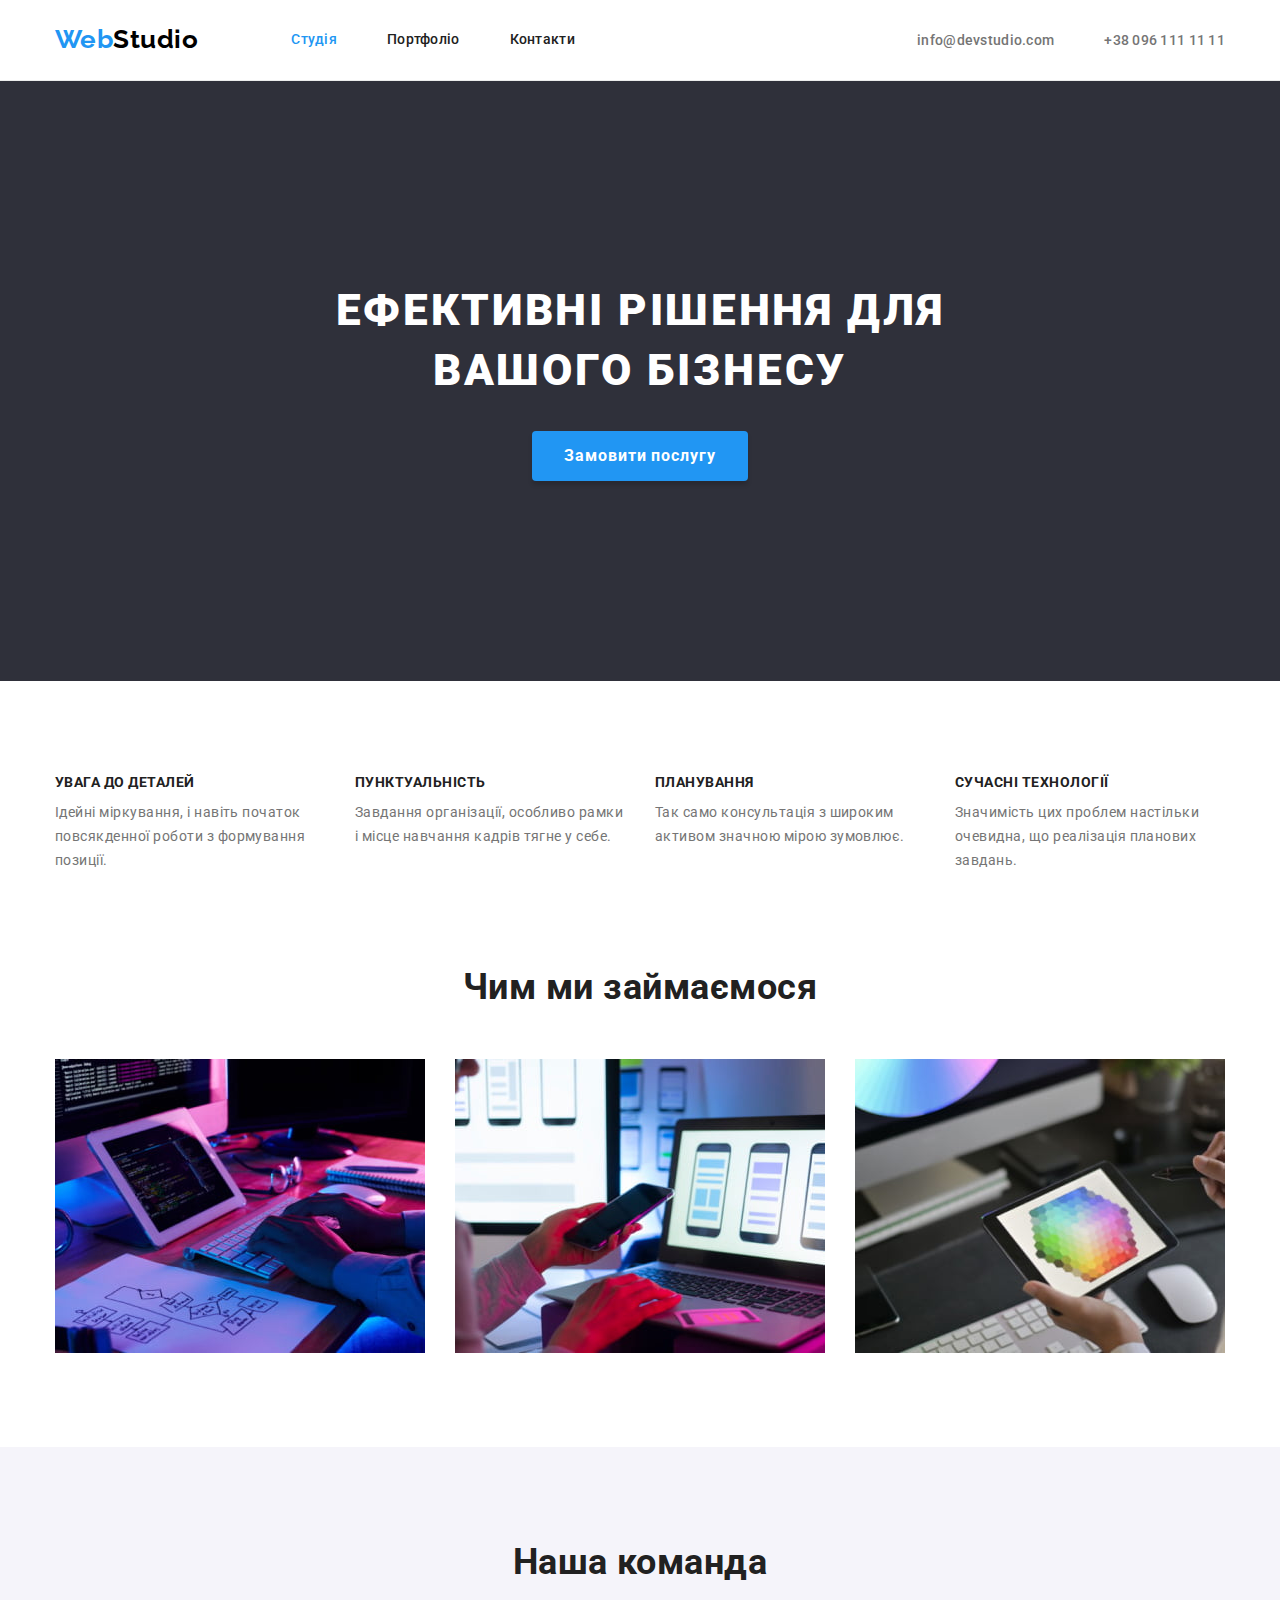
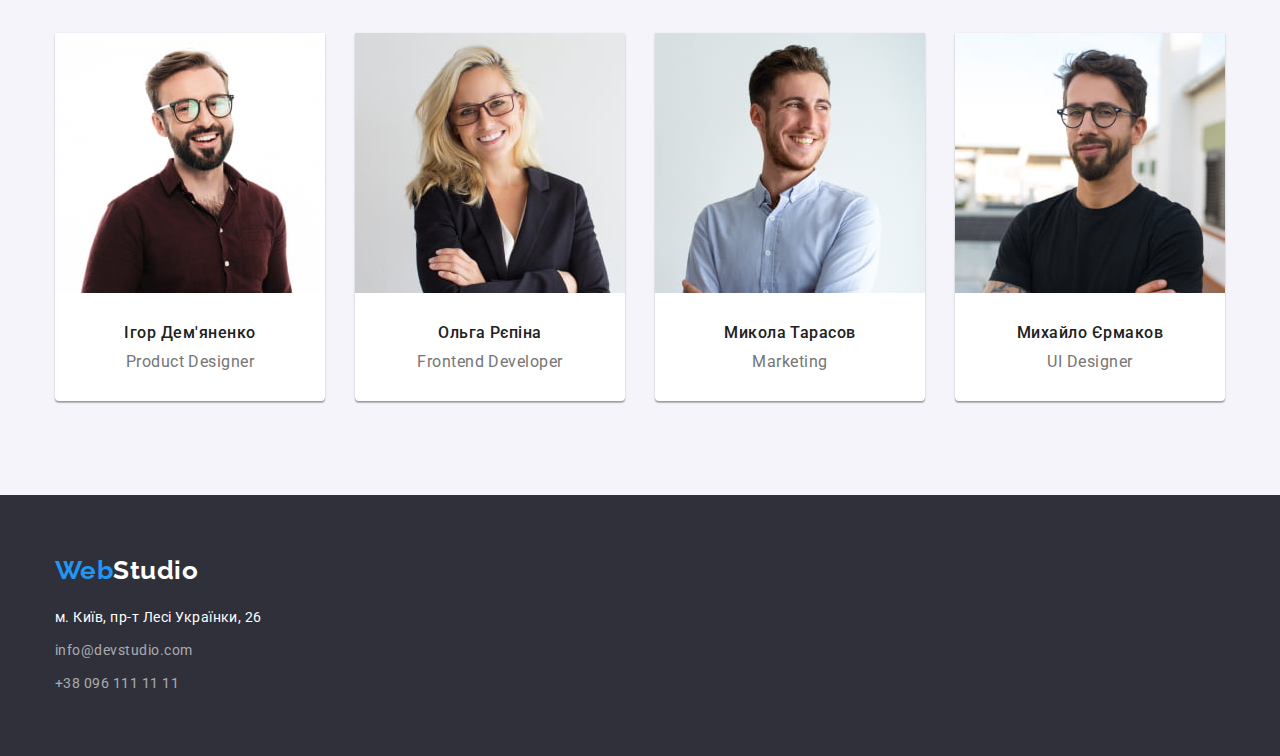
==== index.html @ aef61db9 "Initial commit" ====
<!DOCTYPE html>
<html lang="uk">
<head>
    <meta charset="UTF-8">
    <meta http-equiv="X-UA-Compatible" content="IE=edge">
    <meta name="viewport" content="width=device-width, initial-scale=1.0">
    <title>Студія</title>
    <link href="https://fonts.googleapis.com/css2?family=Raleway:wght@700&family=Roboto:wght@400;500;700;900&display=swap"
        rel="stylesheet">
    <link rel="stylesheet" href="https://cdnjs.cloudflare.com/ajax/libs/modern-normalize/1.1.0/modern-normalize.min.css" />
    <link rel="stylesheet" href="./css/styles.css">
</head>

<body>

    <!-- Шапка -->

    <header>
        <div class="container header-container">
            <nav class="site-nav">
                <a class="logo" href="./index.html" > <span class="logo-part">Web</span>Studio</a>

                <ul class="site-nav-list">
                    <li class="item">
                        <a class="link current" href="./index.html">Студія</a>
                    </li>

                    <li class="item">
                        <a class="link" href="./portfolio.html">Портфоліо</a>
                    </li>

                    <li class="item">
                        <a class="link" href="#">Контакти</a>
                    </li>
                </ul>
            </nav>

            <ul class="contact-list">
                <li class="item">
                    <a class="link" href="mailto:info@devstudio.com">info@devstudio.com</a>
                </li>

                <li class="item">
                    <a class="link" href="tel:+380961111111">+38 096 111 11 11</a>
                </li>
            </ul>
        </div>
    </header>

<main>
    <!-- Герой -->
    <section class="hero-section section">
        <div class="container">
            <div class="hero-container">
                <h1 class="hero-title">Ефективні рішення для вашого бізнесу</h1>
                <button class="hero-button" type="button">Замовити послугу</button>
            </div>
        </div>
    </section>

    <!-- Особливості -->

    <section class="section">
        <div class="container">
            <h2 class="visually-hidden">Особливості</h2>

            <ul class="features-list">
                <li class="item">
                    <h3 class="title">УВАГА ДО ДЕТАЛЕЙ</h3>
                    <p class="text">Ідейні міркування, і навіть початок повсякденної роботи з формування позиції.</p>
                </li>

                <li class="item">
                    <h3 class="title">ПУНКТУАЛЬНІСТЬ</h3>
                    <p class="text">Завдання організації, особливо рамки і місце навчання кадрів тягне у себе.</p>
                </li>

                <li class="item">
                    <h3 class="title">ПЛАНУВАННЯ</h3>
                    <p class="text">Так само консультація з широким активом значною мірою зумовлює.</p>
                </li>

                <li class="item">
                    <h3 class="title">СУЧАСНІ ТЕХНОЛОГІЇ</h3>
                    <p class="text">Значимість цих проблем настільки очевидна, що реалізація планових завдань.</p>
                </li>
            </ul>
        </div>
    </section>

    <!-- Чим ми займаємось -->

    <section class="our-job-section">
        <div class="container">
            <h2 class="our-job-title">Чим ми займаємося</h2>
            <ul class="our-job-list">
                <li class="item">
                    <img src="./images/keyboard.jpg" alt="робота на комп'ютері" width="370">
                </li>

                <li class="item">
                    <img src="./images/laptop.jpg" alt="робота з ноутбуком" width="370">
                </li>
                
                <li class="item">
                    <img src="./images/tablet.jpg" alt="робота на планшеті" width="370">
                </li>
            </ul>
        </div>
    </section>

    <!-- Команда -->

    <section class="team-section section">
        <div class="container">
            <h2 class="team-title">Наша команда</h2>
            <ul class="team-list">
                <li class="item">
                    <img src="./images/demianenko.jpg" alt="фото Ігора Дем'яненко" width="270">
                    <div class="team-member">
                        <h3 class="name">Ігор Дем'яненко</h3>
                        <p class="position" lang="en">Product Designer</p>
                    </div>
                    
                </li>
                <li class="item">
                    <img src="./images/repina.jpg" alt="фото Ольги Рєпіної" width="270">
                    <div class="team-member">
                        <h3 class="name">Ольга Рєпіна</h3>
                        <p class="position" lang="en">Frontend Developer</p>
                    </div>
                    
                </li>
                <li class="item">
                    <img src="./images/tarasov.jpg" alt="фото Миколи Тарасова" width="270">
                    <div class="team-member">
                        <h3 class="name">Микола Тарасов</h3>
                        <p class="position" lang="en">Marketing</p>
                    </div>
                    
                </li>
                <li class="item">
                    <img src="./images/iermakov.jpg" alt="фото Михайла Єрмакова" width="270">
                    <div class="team-member">
                        <h3 class="name">Михайло Єрмаков</h3>
                        <p class="position"  lang="en">UI Designer</p>
                    </div>
                    
                </li>
            </ul>
        </div>
    </section>
</main>

<!-- Підвал -->

<footer class="footer">
    <div class="container">
        <a href="./index.html" class="footer-logo"> <span class="logo-part">Web</span>Studio</a>

        <address>
            
            <ul class="address-list">
                <li class="item">
                    <a class="address" href="https://goo.gl/maps/CPtrU1FHBa2aNyZL9" target="_blank" rel="noopener noreferrer nofollow">м.
                    Київ, пр-т Лесі
                    Українки, 26</a>
                </li>
                <li class="item">
                    <a class="link" href="mailto:info@devstudio.com">info@devstudio.com</a>
                </li>
                <li class="item">
                    <a class="link" href="tel:+380961111111">+38 096 111 11 11</a>
                </li>
            </ul>
        </address>
    </div>
</footer>

</body>
</html>
---- css/styles.css ----
:root {
    --primary-text-color: #212121;
    --secondary-text-color: #757575;
    --accent-color: #2196F3;
    --white-color: #FFFFFF;
    --secondary-bcg-color: #2F303A;
    --portfolio-btn-bcg-color: #F5F4FA;
    --logo-black-color: #000000;
    --footer-link-color: rgba(255, 255, 255, 0.6);
    --stroke-color: #ECECEC;
    --cards-stroke-color: #EEEEEE;
    
}

.container {
    margin-left: auto;
    margin-right: auto;
    width: 1200px;
    padding-left: 15px;
    padding-right: 15px;

    /* outline: 2px solid teal; */
}

body {
    background-color: var(--white-color);
    color: var(--primary-text-color);

    font-family: 'Roboto', sans-serif;
    letter-spacing: 0.03em;

}
 ul {
    list-style: none;

    padding: 0;
    margin: 0;
 }

 a {
    text-decoration: none;
 }

 img {
    display: block;
    max-width: 100%;
    height: auto;
 }


 p {
    color: var(--secondary-text-color);
 }

 .section {
    padding-top: 94px;
    padding-bottom: 94px;
 }

 .visually-hidden {
    position: absolute;
    white-space: nowrap;
    width: 1px;
    height: 1px;
    overflow: hidden;
    border: 0;
    padding: 0;
    clip: rect(0 0 0 0);
    clip-path: inset(50%);
    margin: -1px;
}

 /* Шапка ----------------------------------------------------------------------------------------------------------------*/

 header {
    border-bottom: 1px solid var(--stroke-color);
 }

 .header-container {
    display: flex;
    align-items: center;
 }

 /* Логотип ---------------------------------------*/

.logo {
    padding-top: 24px;
    padding-bottom: 24px;

    color: var(--logo-black-color);

    font-family: 'Raleway';
    font-weight: 700;
    font-size: 26px;
    line-height: 1.2;   
}
.logo-part {
    color: var(--accent-color);
}

/* Навігація --------------------------------------*/

.site-nav {
    display: flex;
    align-items: center;
}

.site-nav-list {
    display: flex;
    margin-left: 93px;
}

.site-nav-list .item:not(:last-child) {
    margin-right: 50px;
}

.site-nav-list .link {
    display: block;
    padding-top: 32px;
    padding-bottom: 32px;

    color: var(--primary-text-color);

    font-weight: 500;
    font-size: 14px;
    line-height: 1.14;
    letter-spacing: 0.02em;
}

.site-nav-list .link:hover,
.site-nav-list .link:focus {
    color: var(--accent-color);
}

.site-nav-list .link.current {
    color: var(--accent-color);
}

/* Пошта і телефон ---------------------------------*/

.contact-list {
    display: flex;
    margin-left: auto;
}

.contact-list .item + .item {
    margin-left: 50px;
}

.contact-list .link {   
    padding-top: 32px;
    padding-bottom: 32px;

    color: var(--secondary-text-color);

    font-weight: 500;
    font-size: 14px;
    line-height: 1,14;
    letter-spacing: 0.02em;
}

.contact-list .link:hover,
.contact-list .link:focus {
    color: var(--accent-color);
}


/* Герой -----------------------------------------------------------------------------------------------------------------------*/

.hero-section {
    padding-top: 200px;
    padding-bottom: 200px;
    margin: 0 auto;

    background-color: var(--secondary-bcg-color);

    text-align: center;
}

.hero-container {
    display: flex;
    flex-direction: column;
    justify-content: center;
    gap: 30px;
}

.hero-title {
    display: flex;
    align-self: center;
    text-align: center;
    
    max-width: 696px;
    margin-top: 0;
    margin-bottom: 0;

    color: var(--white-color);

    font-weight: 900;
    font-size: 44px;
    line-height: 1.36;
    letter-spacing: 0.06em;

    text-transform: uppercase;
    
}

/* Кнопка-------------------------------------- */

.hero-button {
    display: flex;
    display: inline-block;
    align-self: center;
    text-align: center;
    padding: 10px 32px;
    min-width: 216px;

    background-color: var(--accent-color);
    color: var(--white-color);

    font-family: inherit;
    font-weight: 700;
    font-size: 16px;
    line-height: 1.88;
    letter-spacing: 0.06em;

    border: none;
    border-radius: 4px;

    box-shadow: 0px 4px 4px rgba(0, 0, 0, 0.15);
    
}

/* Особливості ----------------------------------------------------------------------------------------------------------------- */

.features-list {
    display: flex;
}

.features-list .item {
    width: 270px;
}

.features-list .item:not(:last-child) {
    margin-right: 30px;
}

.features-list .title {
    margin-top: 0;
    margin-bottom: 10px;

    font-weight: 700;
    font-size: 14px;
    line-height: 1.14;

    text-transform: uppercase;
   
}

.features-list .text {
    margin-top: 0;
    margin-bottom: 0;

    font-size: 14px;
    line-height: 1.71;
}

.team-member {
    padding-top: 30px;
    padding-bottom: 30px;
}

/* Чим ми займаємось------------------------------------------------------------------------------------------------------------ */
.our-job-section {
    padding-top: 0;
    padding-bottom: 94px;
}

.our-job-title {
    text-align: center;
    margin-top: 0;
    margin-bottom: 50px;

    font-weight: 700;
    font-size: 36px;
    line-height: 1.17;
    
}

.our-job-list {
    display: flex;
    justify-content: center;
}

.our-job-list .item:not(:last-child) {
    margin-right: 30px;
}

/* Наша команда ---------------------------------------------------------------------------------------------------------------- */

.team-section {
    background-color: var(--portfolio-btn-bcg-color);
}

.team-title {
    text-align: center;
    margin-top: 0;
    margin-bottom: 50px;

    font-weight: 700;
    font-size: 36px;
    line-height: 1.17;
    
}

.team-list {
    display: flex;
    justify-content: center;
}

.team-list .item:not(:last-child) {
    margin-right: 30px;
}

.team-list .item {
    background-color: var(--white-color);

    box-shadow: 0px 1px 3px rgba(0, 0, 0, 0.12), 0px 1px 1px rgba(0, 0, 0, 0.14), 0px 2px 1px rgba(0, 0, 0, 0.2);
    border-radius: 0px 0px 4px 4px;
}

/* .team-list img {
    margin-bottom: 30px;
} */

.team-list .name {
    text-align: center;
    margin-top: 0;
    margin-bottom: 10px;

    font-weight: 500;
    font-size: 16px;
    line-height: 1.19;
    
}

.team-list .position {
    text-align: center;
    margin-top: 0;
    margin-bottom: 0;

    font-size: 16px;
    line-height: 1.19;
    
}

/* Підвал -----------------------------------------------------------------------------------------------------------------------*/

.footer {
    padding-top: 60px;
    padding-bottom: 60px;

    background-color: var(--secondary-bcg-color);
}

.footer-logo {
    display: inline-block;
    margin-bottom: 20px;

    color: var(--white-color);

    font-family: 'Raleway';
    font-weight: 700;
    font-size: 26px;
    line-height: 1.2;  
}

.address-list .item:not(:last-child) {
    margin-bottom: 9px;
}

.footer .address {
    display: inline-block;

    color: var(--white-color);

    font-style: normal;
    font-weight: 400;
    font-size: 14px;
    line-height: 1.71;
}

.footer .address:hover,
.footer .address:focus {
    color: var(--accent-color);
}

.footer .link {
    color: var(--footer-link-color);

    font-style: normal;
    font-weight: 400;
    font-size: 14px;
    line-height: 1.71;
}

.footer .link:hover,
.footer .link:focus {
    color: var(--accent-color);
}

/* Сторінка Портфоліо************************************************************************************************************* */

.portfolio {
    padding-top: 94px;
    padding-bottom: 94px;
}

/* Кнопки-------------------------------------------- */

.filters {
    display: flex;
    justify-content: center;
    margin-bottom: 50px;
}

.filters .button {
    text-align: center;
    padding: 6px 22px;

    background-color: var(--portfolio-btn-bcg-color);
    color: var(--primary-text-color);

    font-family: inherit;
    font-weight: 500;
    font-size: 16px;
    line-height: 1.62;
    
    border-radius: 4px;
    cursor: pointer;
}

.filters .item:not(:last-child) {
    margin-right: 8px;
}

.filters .button:hover,
.filters .button:focus {
    background-color: var(--accent-color);
    color: var(--white-color);
}

/* Проєкти ------------------------------------------ */

.project-list {
    display: flex;
    flex-wrap: wrap;
    gap: 30px;
}

.project-list .title {
    margin-top: 0;
    margin-bottom: 4px;
    
    color: var(--primary-text-color);

    font-weight: 700;
    font-size: 18px;
    line-height: 2;
    letter-spacing: 0.06em;
}

.project-list .card {

    flex-basis: calc((100% - 60px) / 3);
    
    width: 33.3333%;
    line-height: 1.88;
}



.project-list-border {
    box-sizing: border-box;
    padding-top: 20px;
    padding-bottom: 20px;
    padding-left: 24px;
    padding-right: 24px;

    width: 370px;

    border-bottom: 1px solid var(--cards-stroke-color);
    border-left: 1px solid var(--cards-stroke-color);
    border-right: 1px solid var(--cards-stroke-color);
}

.project-list-border .item {
    margin-top: 0;
    margin-bottom: 0;
}
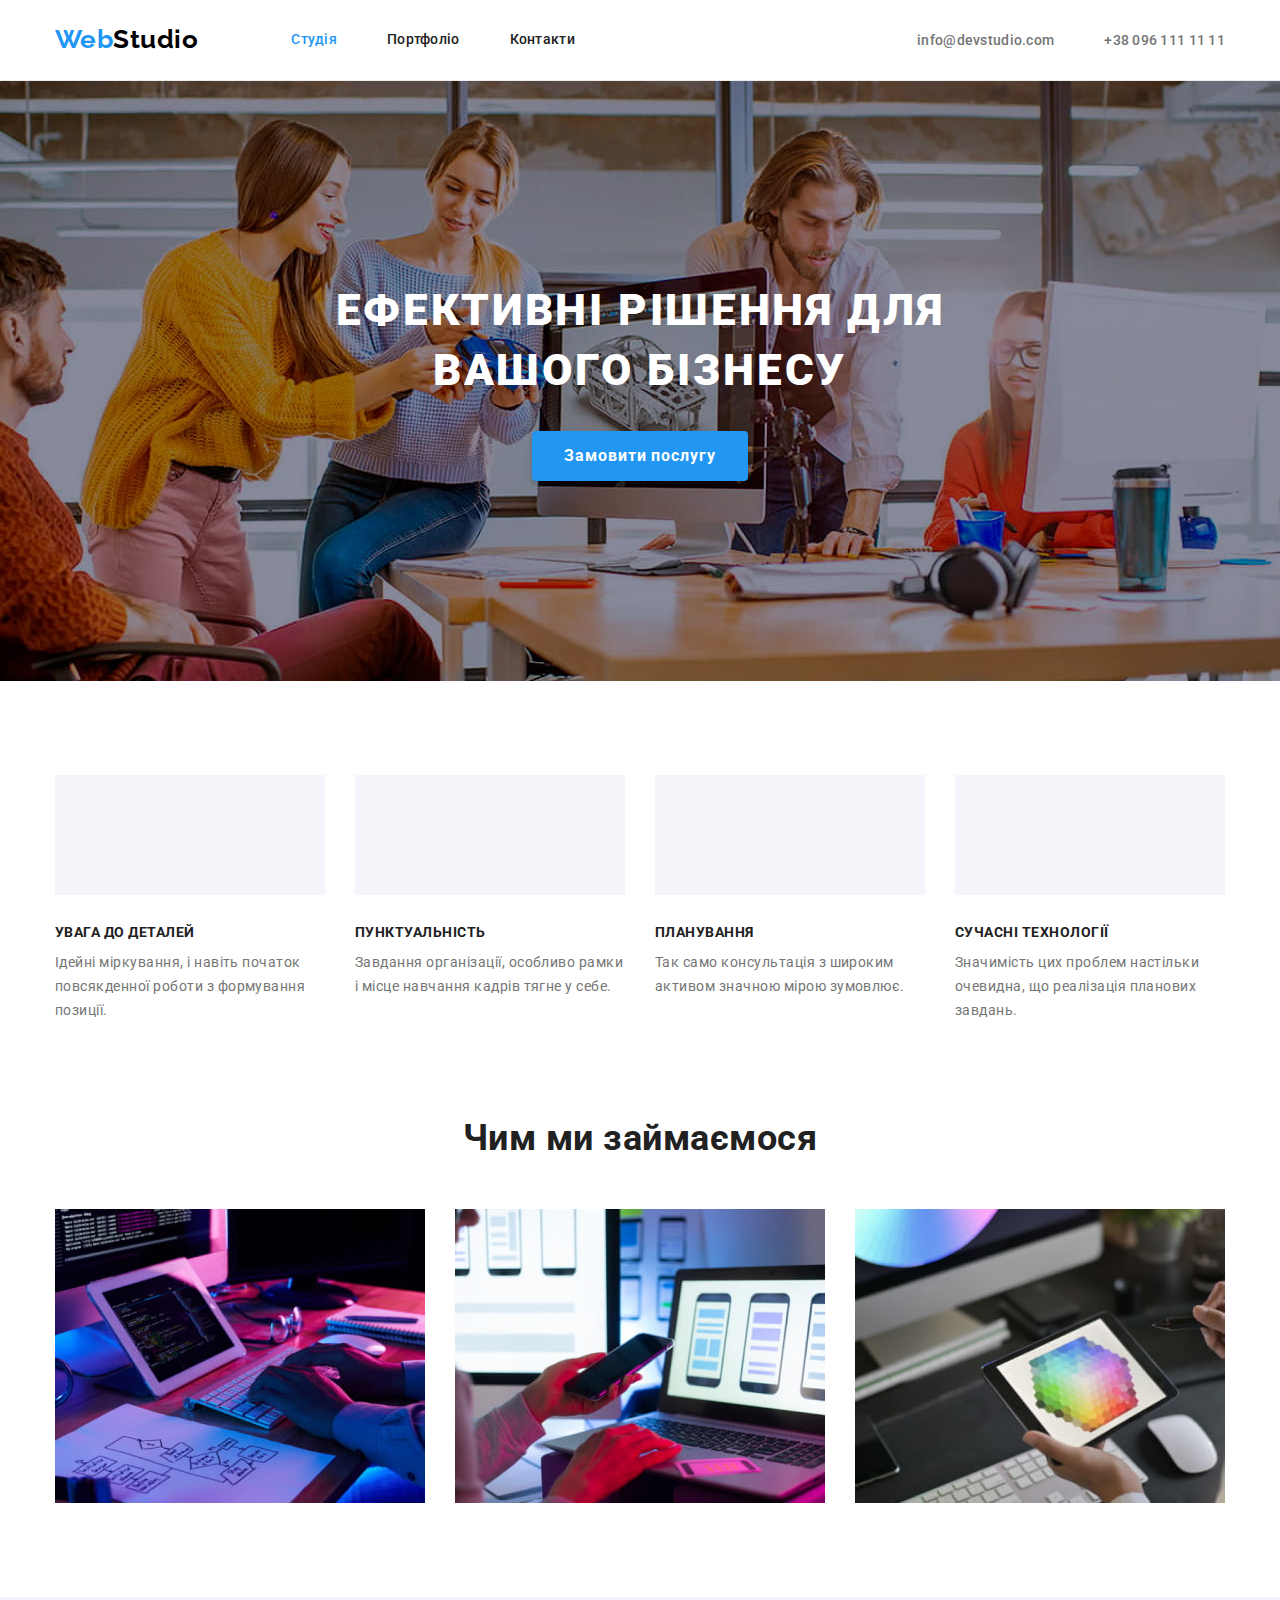
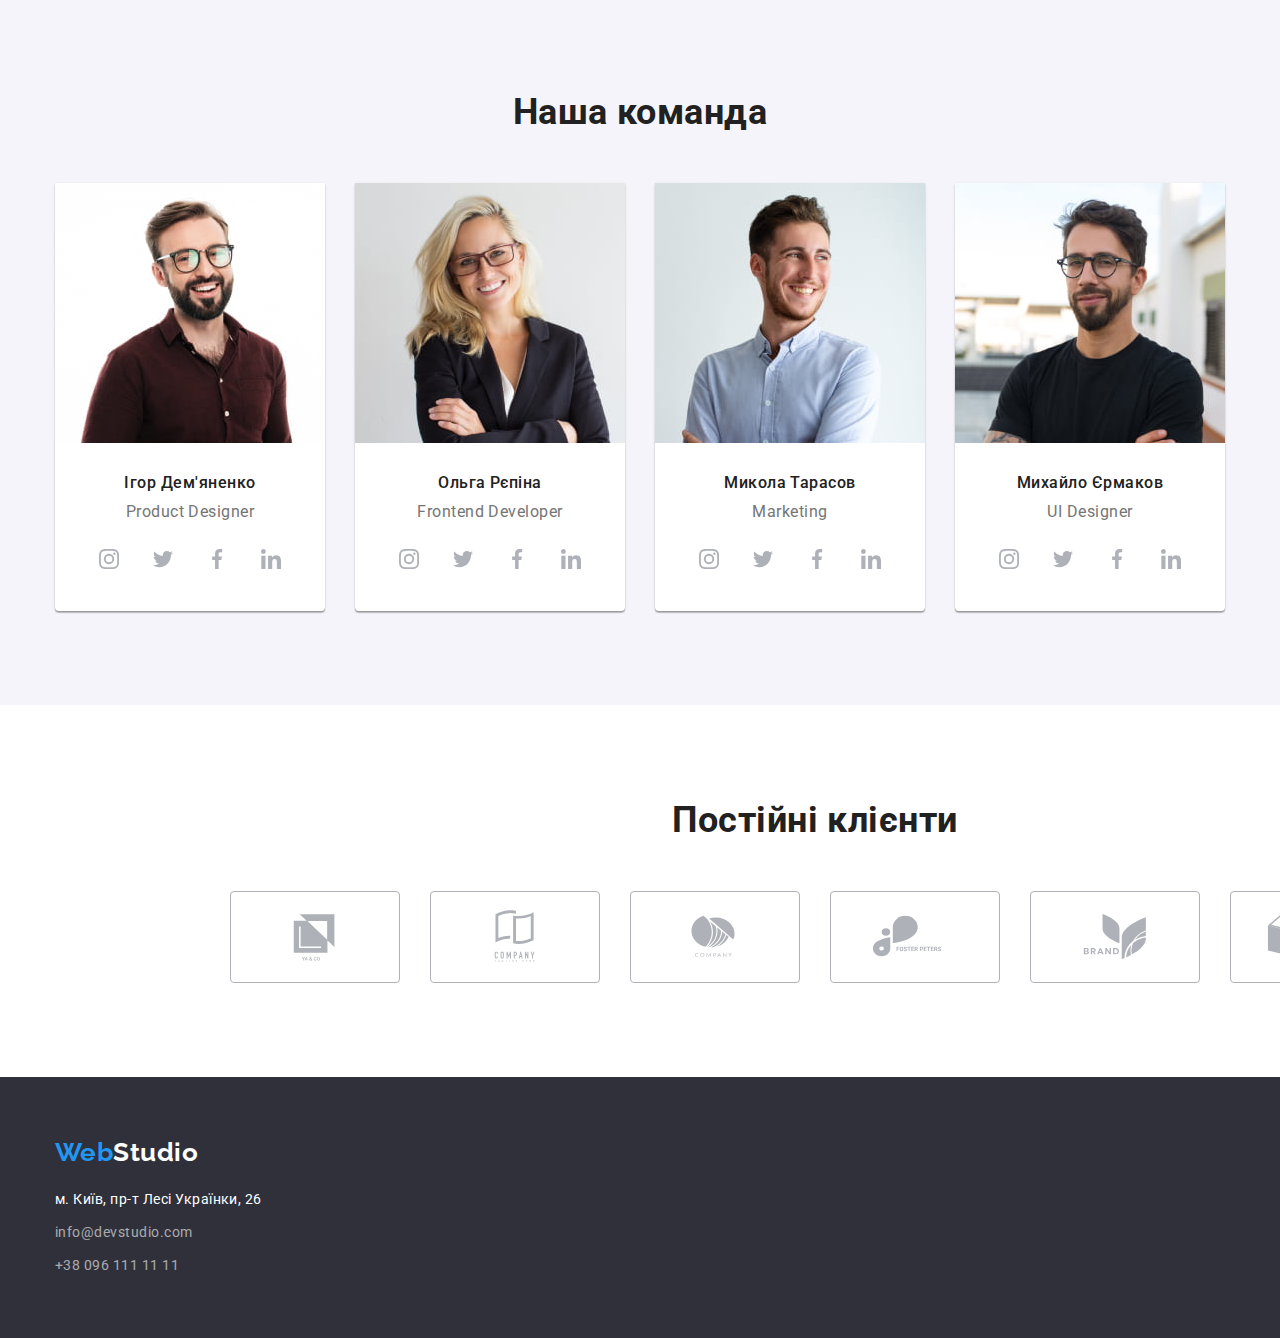
==== commit 63fcef96: "додає іконки секції  Команда" ====
--- a/index.html
+++ b/index.html
@@ -50,6 +50,7 @@
 <main>
     <!-- Герой -->
     <section class="hero-section section">
+        <!-- <div class="overlay"></div> -->
         <div class="container">
             <div class="hero-container">
                 <h1 class="hero-title">Ефективні рішення для вашого бізнесу</h1>
@@ -120,6 +121,37 @@
                     <div class="team-member">
                         <h3 class="name">Ігор Дем'яненко</h3>
                         <p class="position" lang="en">Product Designer</p>
+            
+                            <ul class="social-links">
+                                <li class="list-item">
+                                    <a class="link" href="#">
+                                        <svg width="20" height="20">
+                                            <use href="./images/icons.svg#icon-instagram"></use>
+                                        </svg>
+                                    </a>
+                                </li>
+                                <li class="list-item">
+                                    <a class="link" href="#">
+                                        <svg width="20" height="20">
+                                            <use href="./images/icons.svg#icon-twitter"></use>
+                                        </svg>
+                                    </a>
+                                </li>
+                                <li class="list-item">
+                                    <a class="link" href="#">
+                                        <svg width="20" height="20">
+                                            <use href="./images/icons.svg#icon-facebook"></use>
+                                        </svg>
+                                    </a>
+                                </li>
+                                <li class="list-item">
+                                    <a class="link" href="#">
+                                        <svg width="20" height="20">
+                                            <use href="./images/icons.svg#icon-linkedin"></use>
+                                        </svg>
+                                    </a>
+                                </li>
+                            </ul>
                     </div>
                     
                 </li>
@@ -128,6 +160,36 @@
                     <div class="team-member">
                         <h3 class="name">Ольга Рєпіна</h3>
                         <p class="position" lang="en">Frontend Developer</p>
+                        <ul class="social-links">
+                                <li class="list-item">
+                                    <a class="link" href="#">
+                                        <svg width="20" height="20">
+                                            <use href="./images/icons.svg#icon-instagram"></use>
+                                        </svg>
+                                    </a>
+                                </li>
+                                <li class="list-item">
+                                    <a class="link" href="#">
+                                        <svg width="20" height="20">
+                                            <use href="./images/icons.svg#icon-twitter"></use>
+                                        </svg>
+                                    </a>
+                                </li>
+                                <li class="list-item">
+                                    <a class="link" href="#">
+                                        <svg width="20" height="20">
+                                            <use href="./images/icons.svg#icon-facebook"></use>
+                                        </svg>
+                                    </a>
+                                </li>
+                                <li class="list-item">
+                                    <a class="link" href="#">
+                                        <svg width="20" height="20">
+                                            <use href="./images/icons.svg#icon-linkedin"></use>
+                                        </svg>
+                                    </a>
+                                </li>
+                            </ul>
                     </div>
                     
                 </li>
@@ -136,6 +198,36 @@
                     <div class="team-member">
                         <h3 class="name">Микола Тарасов</h3>
                         <p class="position" lang="en">Marketing</p>
+                        <ul class="social-links">
+                                <li class="list-item">
+                                    <a class="link" href="#">
+                                        <svg width="20" height="20">
+                                            <use href="./images/icons.svg#icon-instagram"></use>
+                                        </svg>
+                                    </a>
+                                </li>
+                                <li class="list-item">
+                                    <a class="link" href="#">
+                                        <svg width="20" height="20">
+                                            <use href="./images/icons.svg#icon-twitter"></use>
+                                        </svg>
+                                    </a>
+                                </li>
+                                <li class="list-item">
+                                    <a class="link" href="#">
+                                        <svg width="20" height="20">
+                                            <use href="./images/icons.svg#icon-facebook"></use>
+                                        </svg>
+                                    </a>
+                                </li>
+                                <li class="list-item">
+                                    <a class="link" href="#">
+                                        <svg width="20" height="20">
+                                            <use href="./images/icons.svg#icon-linkedin"></use>
+                                        </svg>
+                                    </a>
+                                </li>
+                            </ul>
                     </div>
                     
                 </li>
@@ -144,8 +236,90 @@
                     <div class="team-member">
                         <h3 class="name">Михайло Єрмаков</h3>
                         <p class="position"  lang="en">UI Designer</p>
+                        <ul class="social-links">
+                                <li class="list-item">
+                                    <a class="link" href="#">
+                                        <svg width="20" height="20">
+                                            <use href="./images/icons.svg#icon-instagram"></use>
+                                        </svg>
+                                    </a>
+                                </li>
+                                <li class="list-item">
+                                    <a class="link" href="#">
+                                        <svg width="20" height="20">
+                                            <use href="./images/icons.svg#icon-twitter"></use>
+                                        </svg>
+                                    </a>
+                                </li>
+                                <li class="list-item">
+                                    <a class="link" href="#">
+                                        <svg width="20" height="20">
+                                            <use href="./images/icons.svg#icon-facebook"></use>
+                                        </svg>
+                                    </a>
+                                </li>
+                                <li class="list-item">
+                                    <a class="link" href="#">
+                                        <svg width="20" height="20">
+                                            <use href="./images/icons.svg#icon-linkedin"></use>
+                                        </svg>
+                                    </a>
+                                </li>
+                            </ul>
                     </div>
                     
+                </li>
+            </ul>
+        </div>
+    </section>
+
+    <!-- Постійні клієнти -->
+
+    <section class="clients-section">
+        <div class="container">
+            <h2 class="clients-title">Постійні клієнти</h2>
+            <ul class="clients-list">
+                <li class="clients-item">
+                    <a class="clients-link" href="#">
+                        <svg width="106" height="60">
+                            <use href="./images/icons.svg#icon-yaco"></use>
+                        </svg>
+                    </a>
+                </li>
+                <li class="clients-item">
+                    <a class="clients-link" href="#">
+                        <svg width="106" height="60">
+                            <use href="./images/icons.svg#icon-companyh"></use>
+                        </svg>
+                    </a>
+                </li>
+                <li class="clients-item">
+                    <a class="clients-link" href="#">
+                        <svg width="106" height="60">
+                            <use href="./images/icons.svg#icon-company"></use>
+                        </svg>
+                    </a>
+                </li>
+                <li class="clients-item">
+                    <a class="clients-link" href="#">
+                        <svg width="106" height="60">
+                            <use href="./images/icons.svg#icon-fosterpeters"></use>
+                        </svg>
+                    </a>
+                </li>
+                <li class="clients-item">
+                    <a class="clients-link" href="#">
+                        <svg width="106" height="60">
+                            <use href="./images/icons.svg#icon-brand"></use>
+                        </svg>
+                    </a>
+                </li>
+                <li class="clients-item">
+                    <a class="clients-link" href="#">
+                        <svg width="106" height="60">
+                            <use href="./images/icons.svg#icon-tagline"></use>
+                        </svg>
+                    </a>
                 </li>
             </ul>
         </div>
--- a/css/styles.css
+++ b/css/styles.css
@@ -9,6 +9,7 @@
     --footer-link-color: rgba(255, 255, 255, 0.6);
     --stroke-color: #ECECEC;
     --cards-stroke-color: #EEEEEE;
+    --icon-link-color: #AFB1B8;
     
 }
 
@@ -23,6 +24,8 @@
 }
 
 body {
+    max-width: 1600px;
+    
     background-color: var(--white-color);
     color: var(--primary-text-color);
 
@@ -168,11 +171,17 @@
 /* Герой -----------------------------------------------------------------------------------------------------------------------*/
 
 .hero-section {
+    max-width: 1600px;
+    min-height: 600px;
     padding-top: 200px;
     padding-bottom: 200px;
     margin: 0 auto;
 
     background-color: var(--secondary-bcg-color);
+    background-image: url(../images/bcgimage.jpg);
+    background-repeat: no-repeat;
+    background-position: center;
+    background-size: cover;
 
     text-align: center;
 }
@@ -237,11 +246,24 @@
 }
 
 .features-list .item {
+    
     width: 270px;
 }
 
 .features-list .item:not(:last-child) {
     margin-right: 30px;
+}
+
+.features-list .item::before {
+    content: "";
+    display: block;
+    margin-bottom: 30px;
+    height: 120px;
+
+    background-size: contain;
+    background-repeat: no-repeat;
+    background-color: var(--portfolio-btn-bcg-color);
+
 }
 
 .features-list .title {
@@ -346,11 +368,89 @@
 .team-list .position {
     text-align: center;
     margin-top: 0;
-    margin-bottom: 0;
+    margin-bottom: 16px;
 
     font-size: 16px;
     line-height: 1.19;
     
+}
+
+.social-links {
+    display: flex;
+    align-items: center;
+    gap: 10px;
+    padding-right: 32px;
+    padding-left: 32px;
+}
+
+.social-links .list-item {
+    width: 44px;
+    height: 44px;
+    border-radius: 50%;
+}
+
+.social-links .list-item:hover,
+.social-links .list-item:focus {
+    background-color: var(--accent-color);
+}
+
+.social-links .link {
+    display: flex;
+    align-items: center;
+    justify-content: center;
+    width: 100%;
+    height: 100%;
+
+    fill: var(--icon-link-color);
+}
+
+.social-links .link:hover,
+.social-links .link:focus {
+    fill: var(--white-color);
+}
+
+/* Постійні клієнти------------------------------------------------------------------------------------------------------------ */
+
+.clients-section {
+    padding: 94px 215px;
+}
+
+
+.clients-title {
+    margin-top: 0;
+    margin-bottom: 50px;
+
+    font-weight: 700;
+    font-size: 36px;
+    line-height: 1.17;
+    text-align: center;
+}
+
+.clients-list {
+    display: flex;
+    gap: 30px;
+    
+}
+
+.clients-link {
+    box-sizing: border-box;
+    display: flex;
+    justify-content: center;
+    align-items: center;
+
+    width: 170px;
+    height: 92px;
+
+    fill: var(--icon-link-color);
+
+    border: 1px solid var(--icon-link-color);
+    border-radius: 4px;
+}
+
+.clients-link:hover,
+.clients-link:focus {
+    fill: var(--accent-color);
+    border: 1px solid var(--accent-color);
 }
 
 /* Підвал -----------------------------------------------------------------------------------------------------------------------*/
@@ -435,6 +535,7 @@
     font-size: 16px;
     line-height: 1.62;
     
+    border: transparent;
     border-radius: 4px;
     cursor: pointer;
 }
@@ -447,6 +548,7 @@
 .filters .button:focus {
     background-color: var(--accent-color);
     color: var(--white-color);
+    box-shadow: 0px 3px 1px rgba(0, 0, 0, 0.1), 0px 1px 2px rgba(0, 0, 0, 0.08), 0px 2px 2px rgba(0, 0, 0, 0.12);
 }
 
 /* Проєкти ------------------------------------------ */
@@ -475,6 +577,11 @@
     
     width: 33.3333%;
     line-height: 1.88;
+}
+
+.project-list .card:hover,
+.project-list .card:focus {
+    box-shadow: 0px 1px 1px rgba(0, 0, 0, 0.12), 0px 4px 4px rgba(0, 0, 0, 0.06), 1px 4px 6px rgba(0, 0, 0, 0.16);
 }
 
 
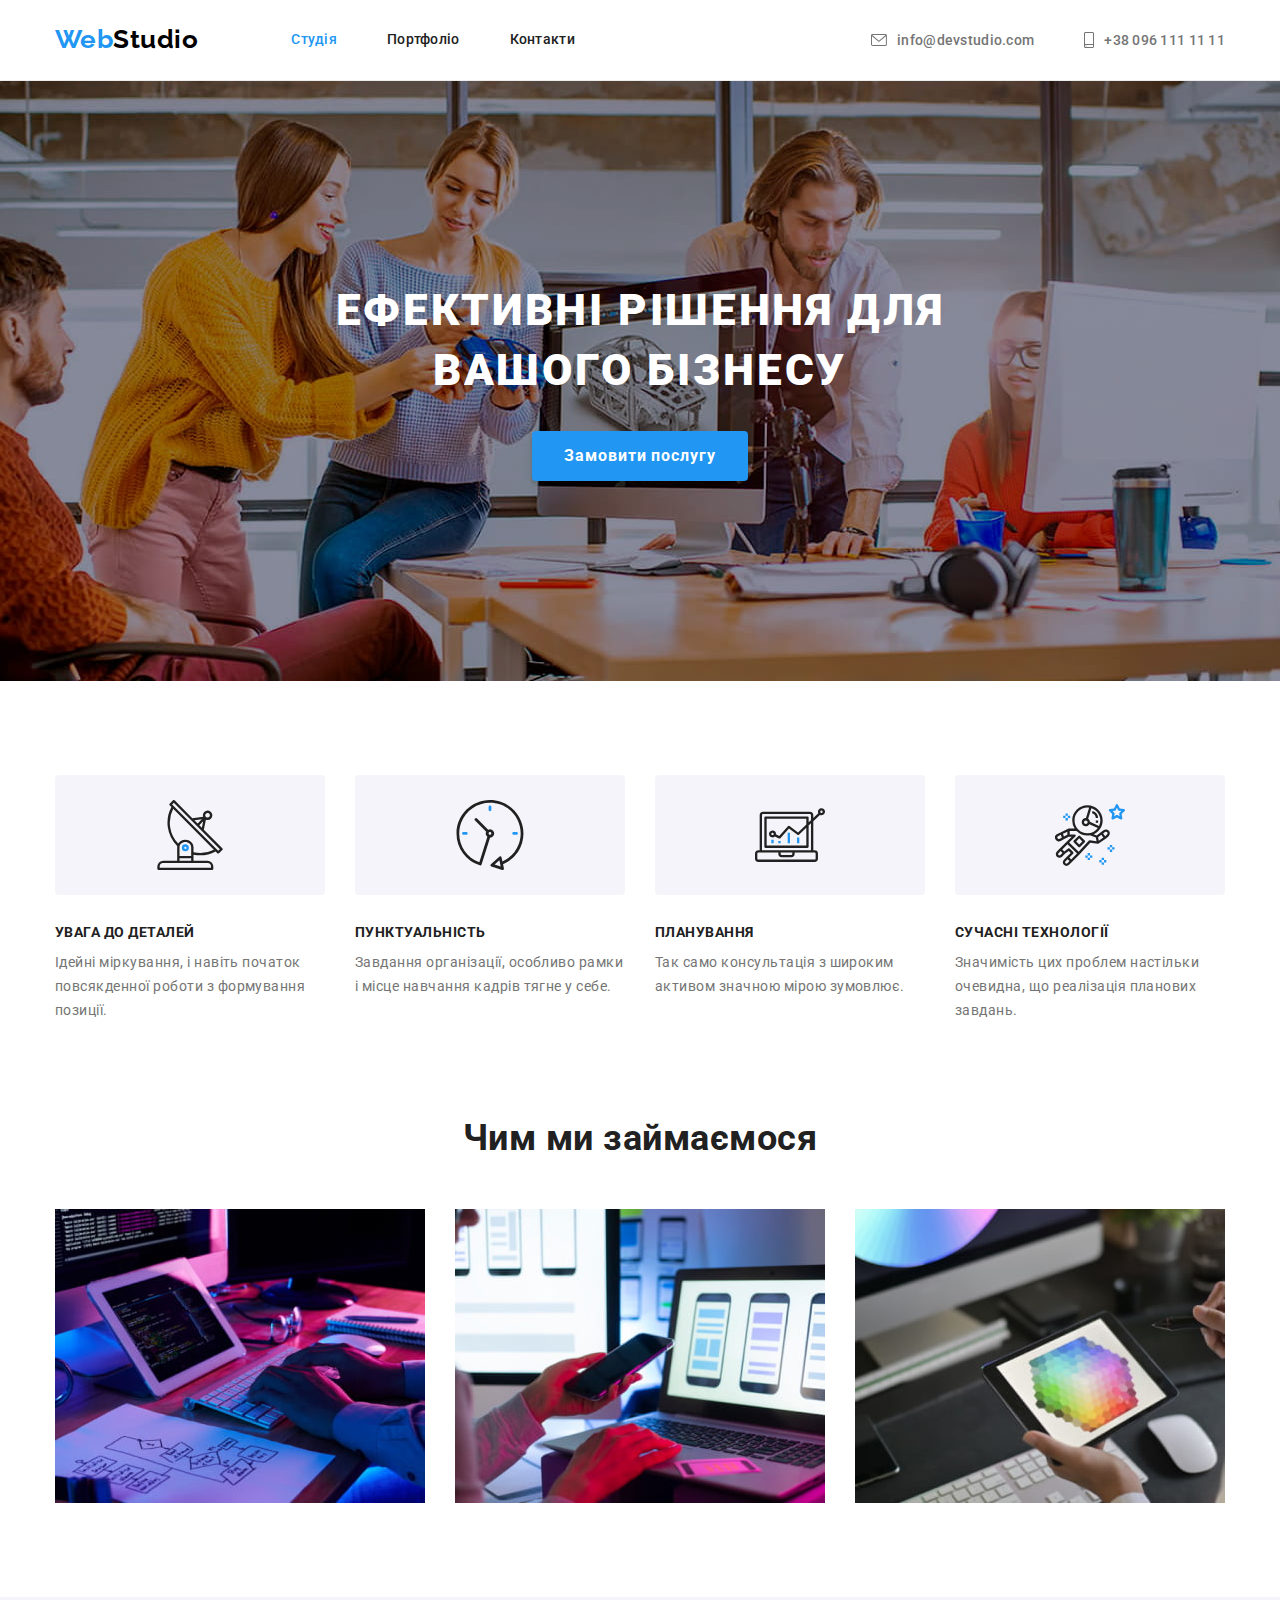
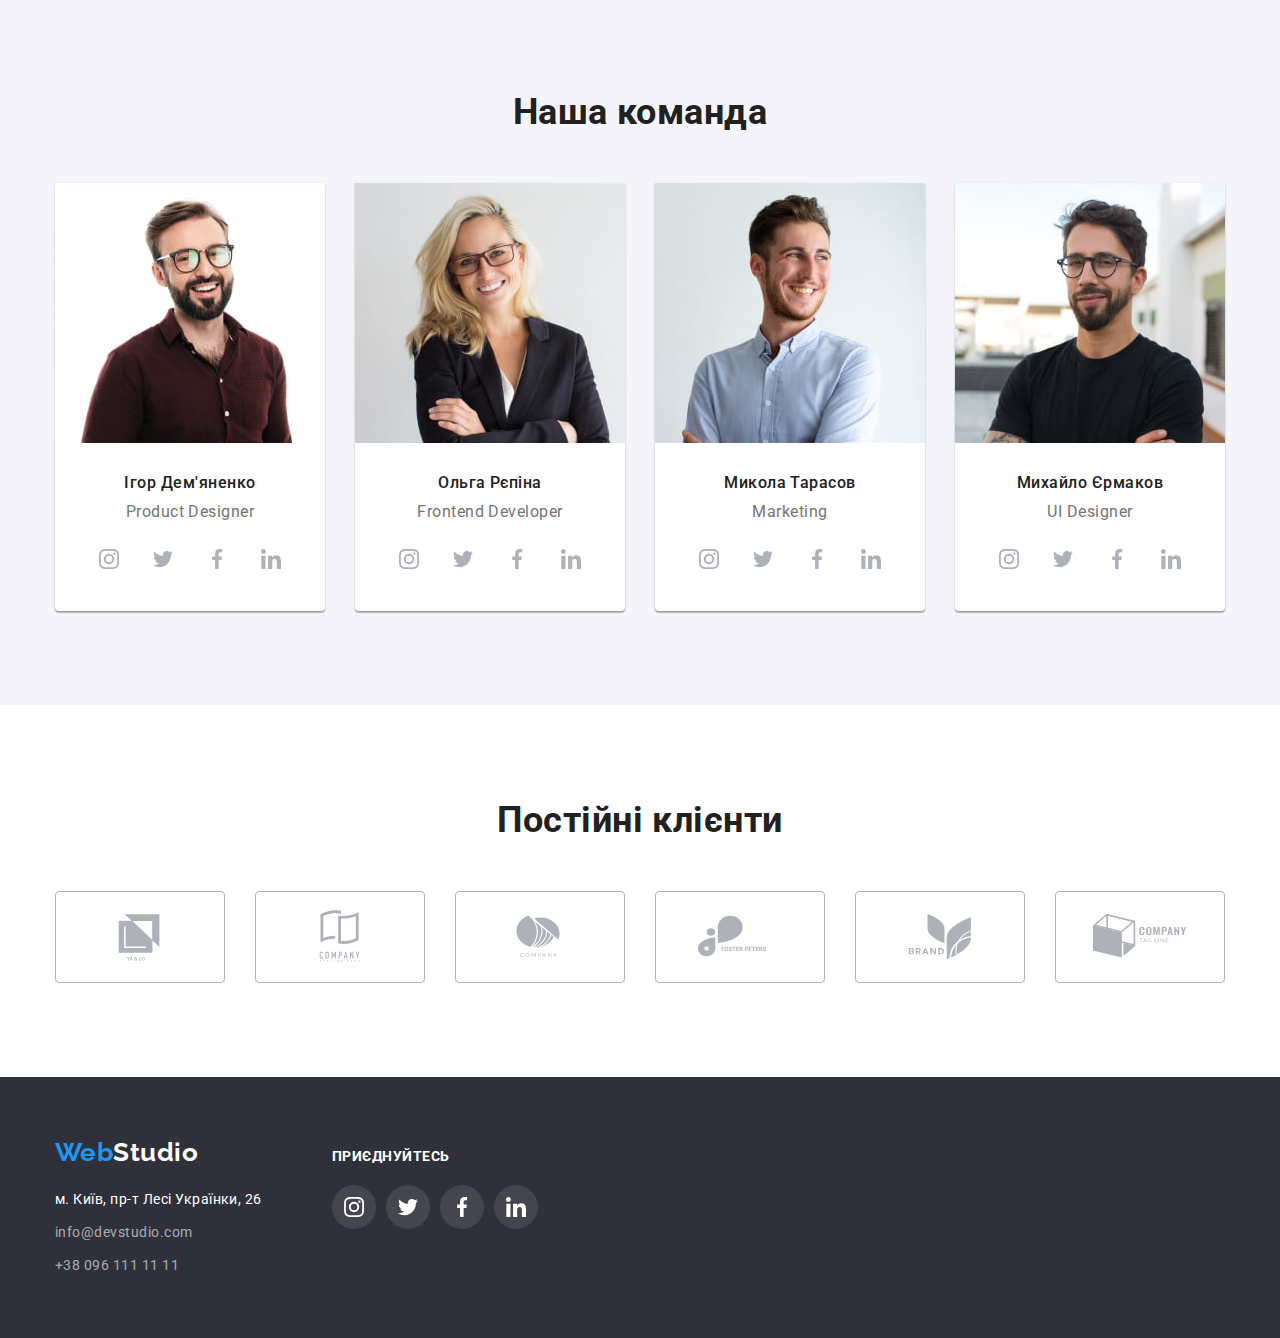
==== commit 67adb2bf: "додає іконки в футер і секцію Клієнти" ====
--- a/index.html
+++ b/index.html
@@ -37,11 +37,21 @@
 
             <ul class="contact-list">
                 <li class="item">
-                    <a class="link" href="mailto:info@devstudio.com">info@devstudio.com</a>
-                </li>
-
-                <li class="item">
-                    <a class="link" href="tel:+380961111111">+38 096 111 11 11</a>
+                    <a class="link" href="mailto:info@devstudio.com">
+                        <svg class="envelope-icon" width="16" height="12">
+                            <use href="./images/icons.svg#icon-envelope"></use>
+                        </svg>
+                        info@devstudio.com
+                    </a>
+                </li>
+
+                <li class="item">
+                    <a class="link" href="tel:+380961111111">
+                        <svg class="smartphone-icon" width="10" height="16">
+                            <use href="./images/icons.svg#icon-smartphone"></use>
+                        </svg>
+                        +38 096 111 11 11
+                    </a>
                 </li>
             </ul>
         </div>
@@ -67,21 +77,41 @@
 
             <ul class="features-list">
                 <li class="item">
+                    <div class="icon">
+                        <svg width="70" height="70">
+                            <use href="./images/icons.svg#icon-antenna"></use>
+                        </svg>
+                    </div>
                     <h3 class="title">УВАГА ДО ДЕТАЛЕЙ</h3>
                     <p class="text">Ідейні міркування, і навіть початок повсякденної роботи з формування позиції.</p>
                 </li>
 
                 <li class="item">
+                    <div class="icon">
+                        <svg width="70" height="70">
+                            <use href="./images/icons.svg#icon-clock"></use>
+                        </svg>
+                    </div>
                     <h3 class="title">ПУНКТУАЛЬНІСТЬ</h3>
                     <p class="text">Завдання організації, особливо рамки і місце навчання кадрів тягне у себе.</p>
                 </li>
 
                 <li class="item">
+                    <div class="icon">
+                        <svg width="70" height="70">
+                            <use href="./images/icons.svg#icon-diagram"></use>
+                        </svg>
+                    </div>
                     <h3 class="title">ПЛАНУВАННЯ</h3>
                     <p class="text">Так само консультація з широким активом значною мірою зумовлює.</p>
                 </li>
 
                 <li class="item">
+                    <div class="icon">
+                        <svg width="70" height="70">
+                            <use href="./images/icons.svg#icon-astronaut"></use>
+                        </svg>
+                    </div>
                     <h3 class="title">СУЧАСНІ ТЕХНОЛОГІЇ</h3>
                     <p class="text">Значимість цих проблем настільки очевидна, що реалізація планових завдань.</p>
                 </li>
@@ -329,25 +359,60 @@
 <!-- Підвал -->
 
 <footer class="footer">
-    <div class="container">
-        <a href="./index.html" class="footer-logo"> <span class="logo-part">Web</span>Studio</a>
-
-        <address>
-            
-            <ul class="address-list">
-                <li class="item">
-                    <a class="address" href="https://goo.gl/maps/CPtrU1FHBa2aNyZL9" target="_blank" rel="noopener noreferrer nofollow">м.
-                    Київ, пр-т Лесі
-                    Українки, 26</a>
-                </li>
-                <li class="item">
-                    <a class="link" href="mailto:info@devstudio.com">info@devstudio.com</a>
-                </li>
-                <li class="item">
-                    <a class="link" href="tel:+380961111111">+38 096 111 11 11</a>
-                </li>
-            </ul>
-        </address>
+    <div class="container footer-container">
+        <div class="footer-address">
+            <a href="./index.html" class="footer-logo"> <span class="logo-part">Web</span>Studio</a>
+
+            <address>
+                
+                <ul class="address-list">
+                    <li class="item">
+                        <a class="address" href="https://goo.gl/maps/CPtrU1FHBa2aNyZL9" target="_blank" rel="noopener noreferrer nofollow">м.
+                        Київ, пр-т Лесі
+                        Українки, 26</a>
+                    </li>
+                    <li class="item">
+                        <a class="link" href="mailto:info@devstudio.com">info@devstudio.com</a>
+                    </li>
+                    <li class="item">
+                        <a class="link" href="tel:+380961111111">+38 096 111 11 11</a>
+                    </li>
+                </ul>
+            </address>
+        </div>
+        <div class="join-us">
+            <h3  class="join-us-title">Приєднуйтесь</h3>
+            <ul class="join-social-links">
+                                <li class="list-item">
+                                    <a class="link" href="#">
+                                        <svg width="20" height="20">
+                                            <use href="./images/icons.svg#icon-instagram"></use>
+                                        </svg>
+                                    </a>
+                                </li>
+                                <li class="list-item">
+                                    <a class="link" href="#">
+                                        <svg width="20" height="20">
+                                            <use href="./images/icons.svg#icon-twitter"></use>
+                                        </svg>
+                                    </a>
+                                </li>
+                                <li class="list-item">
+                                    <a class="link" href="#">
+                                        <svg width="20" height="20">
+                                            <use href="./images/icons.svg#icon-facebook"></use>
+                                        </svg>
+                                    </a>
+                                </li>
+                                <li class="list-item">
+                                    <a class="link" href="#">
+                                        <svg width="20" height="20">
+                                            <use href="./images/icons.svg#icon-linkedin"></use>
+                                        </svg>
+                                    </a>
+                                </li>
+                            </ul>
+        </div>
     </div>
 </footer>
 
--- a/css/styles.css
+++ b/css/styles.css
@@ -10,7 +10,7 @@
     --stroke-color: #ECECEC;
     --cards-stroke-color: #EEEEEE;
     --icon-link-color: #AFB1B8;
-    
+    --footer-icon-bg-color: rgba(255, 255, 255, 0.1);
 }
 
 .container {
@@ -143,14 +143,18 @@
 
 .contact-list {
     display: flex;
+    align-items: center;
     margin-left: auto;
 }
+
 
 .contact-list .item + .item {
     margin-left: 50px;
 }
 
 .contact-list .link {   
+    display: flex;
+    align-items: center;
     padding-top: 32px;
     padding-bottom: 32px;
 
@@ -165,6 +169,20 @@
 .contact-list .link:hover,
 .contact-list .link:focus {
     color: var(--accent-color);
+}
+
+.envelope-icon,
+.smartphone-icon {
+    margin-right: 10px;
+
+    fill: var(--secondary-text-color);
+}
+
+.envelope-icon:hover,
+.envelope-icon:focus,
+.smartphone-icon:hover,
+.smartphone-icon:focus {
+    fill: var(--accent-color);
 }
 
 
@@ -245,6 +263,21 @@
     display: flex;
 }
 
+.features-list .icon {
+    display: flex;
+    justify-content: center;
+    align-items: center;
+
+    margin-bottom: 30px;
+
+    width: 270px;
+    height: 120px;
+
+    background: var(--portfolio-btn-bcg-color);
+    border-radius: 4px;
+    
+}
+
 .features-list .item {
     
     width: 270px;
@@ -254,7 +287,9 @@
     margin-right: 30px;
 }
 
-.features-list .item::before {
+
+
+/* .features-list .item::before {
     content: "";
     display: block;
     margin-bottom: 30px;
@@ -263,8 +298,9 @@
     background-size: contain;
     background-repeat: no-repeat;
     background-color: var(--portfolio-btn-bcg-color);
-
-}
+    
+
+} */
 
 .features-list .title {
     margin-top: 0;
@@ -412,7 +448,8 @@
 /* Постійні клієнти------------------------------------------------------------------------------------------------------------ */
 
 .clients-section {
-    padding: 94px 215px;
+    padding-top: 94px;
+    padding-bottom: 94px;
 }
 
 
@@ -462,6 +499,12 @@
     background-color: var(--secondary-bcg-color);
 }
 
+.footer-container {
+    display: flex;
+    align-items: baseline;
+    gap: 70px;
+}
+
 .footer-logo {
     display: inline-block;
     margin-bottom: 20px;
@@ -506,6 +549,52 @@
 .footer .link:hover,
 .footer .link:focus {
     color: var(--accent-color);
+}
+
+.join-us-title {
+    
+    margin-top: 0;
+    margin-bottom: 20px;
+
+    font-weight: 700;
+    font-size: 14px;
+    line-height: 1.14;
+    text-transform: uppercase;
+
+    color: var(--white-color)
+}
+
+.join-social-links {
+    display: flex;
+    gap: 10px;
+}
+
+.join-social-links .list-item {
+    width: 44px;
+    height: 44px;
+    border-radius: 50%;
+
+    background-color: var(--footer-icon-bg-color);
+}
+
+.join-social-links .list-item:hover,
+.join-social-links .list-item:focus {
+    background-color: var(--accent-color);
+}
+
+.join-social-links .link {
+    display: flex;
+    align-items: center;
+    justify-content: center;
+    width: 100%;
+    height: 100%;
+
+    fill: var(--white-color);
+}
+
+.join-social-links .link:hover,
+.join-social-links .link:focus {
+    fill: var(--white-color);
 }
 
 /* Сторінка Портфоліо************************************************************************************************************* */
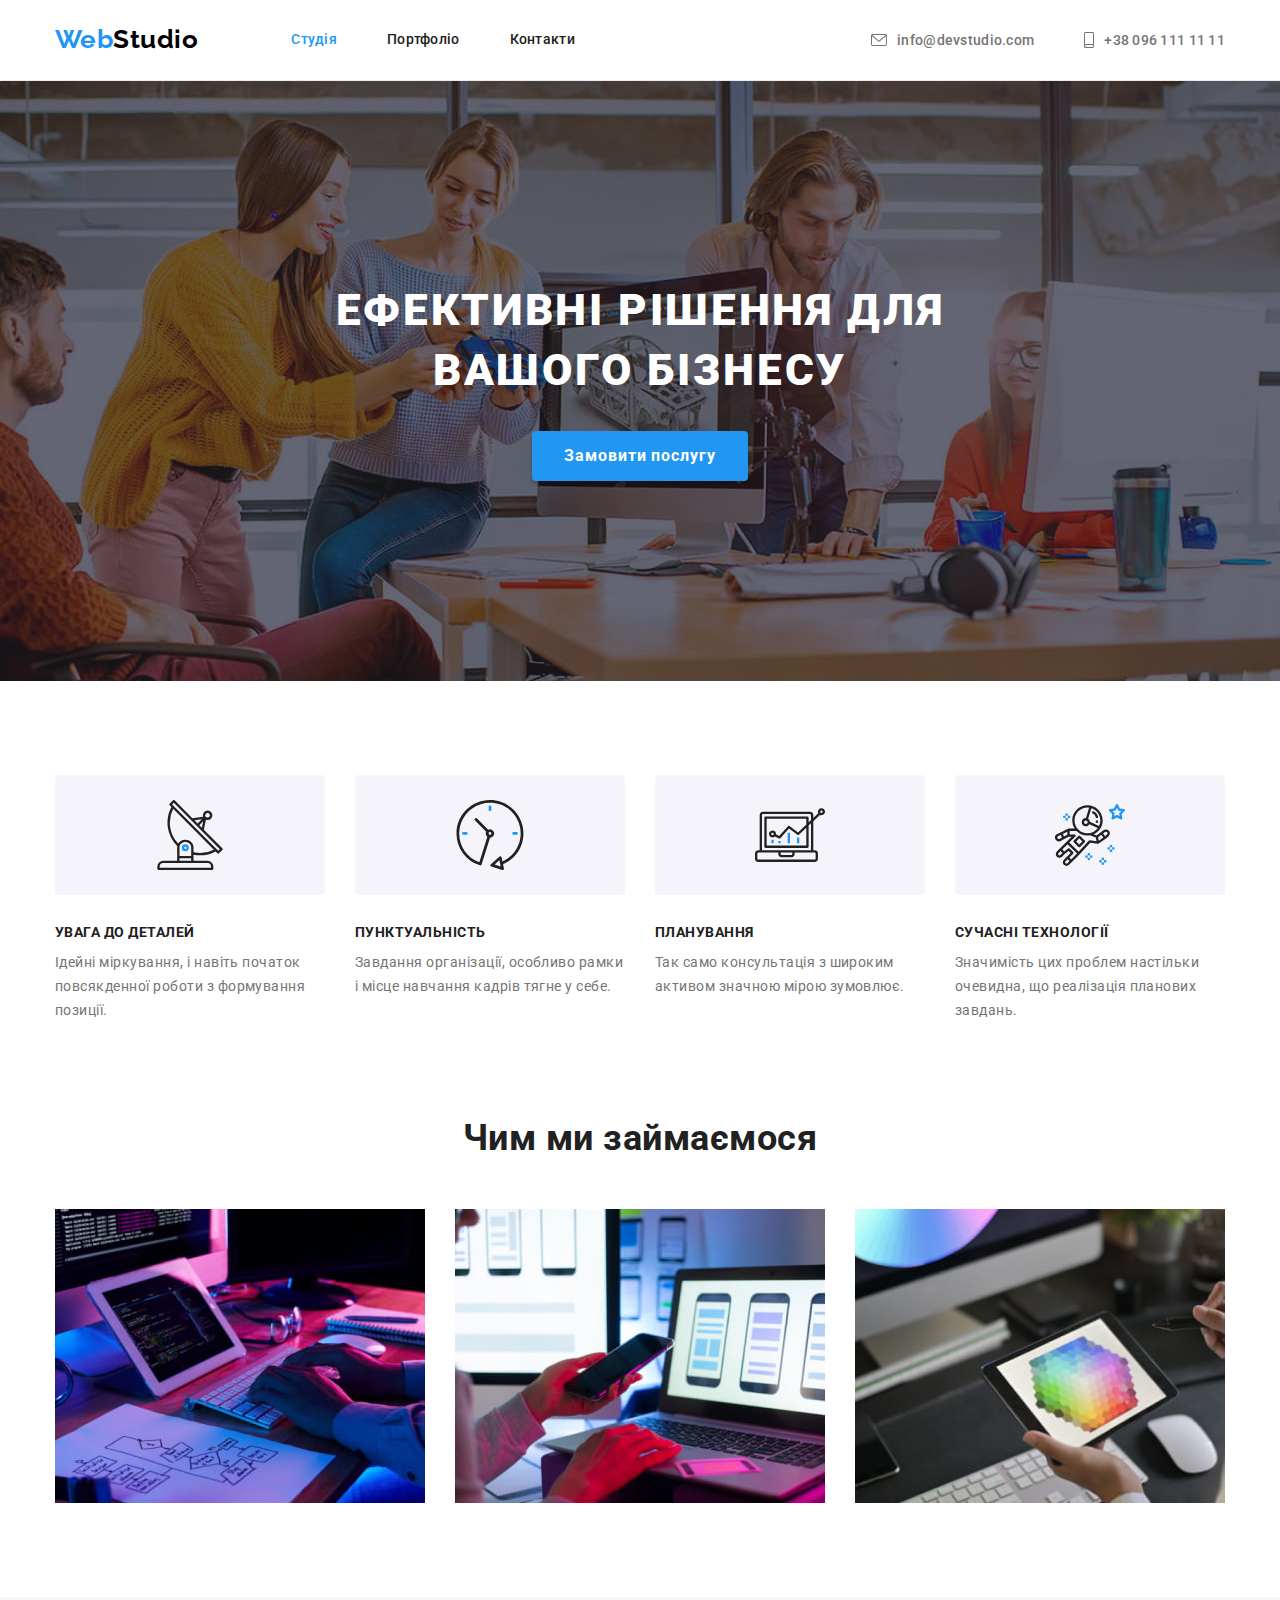
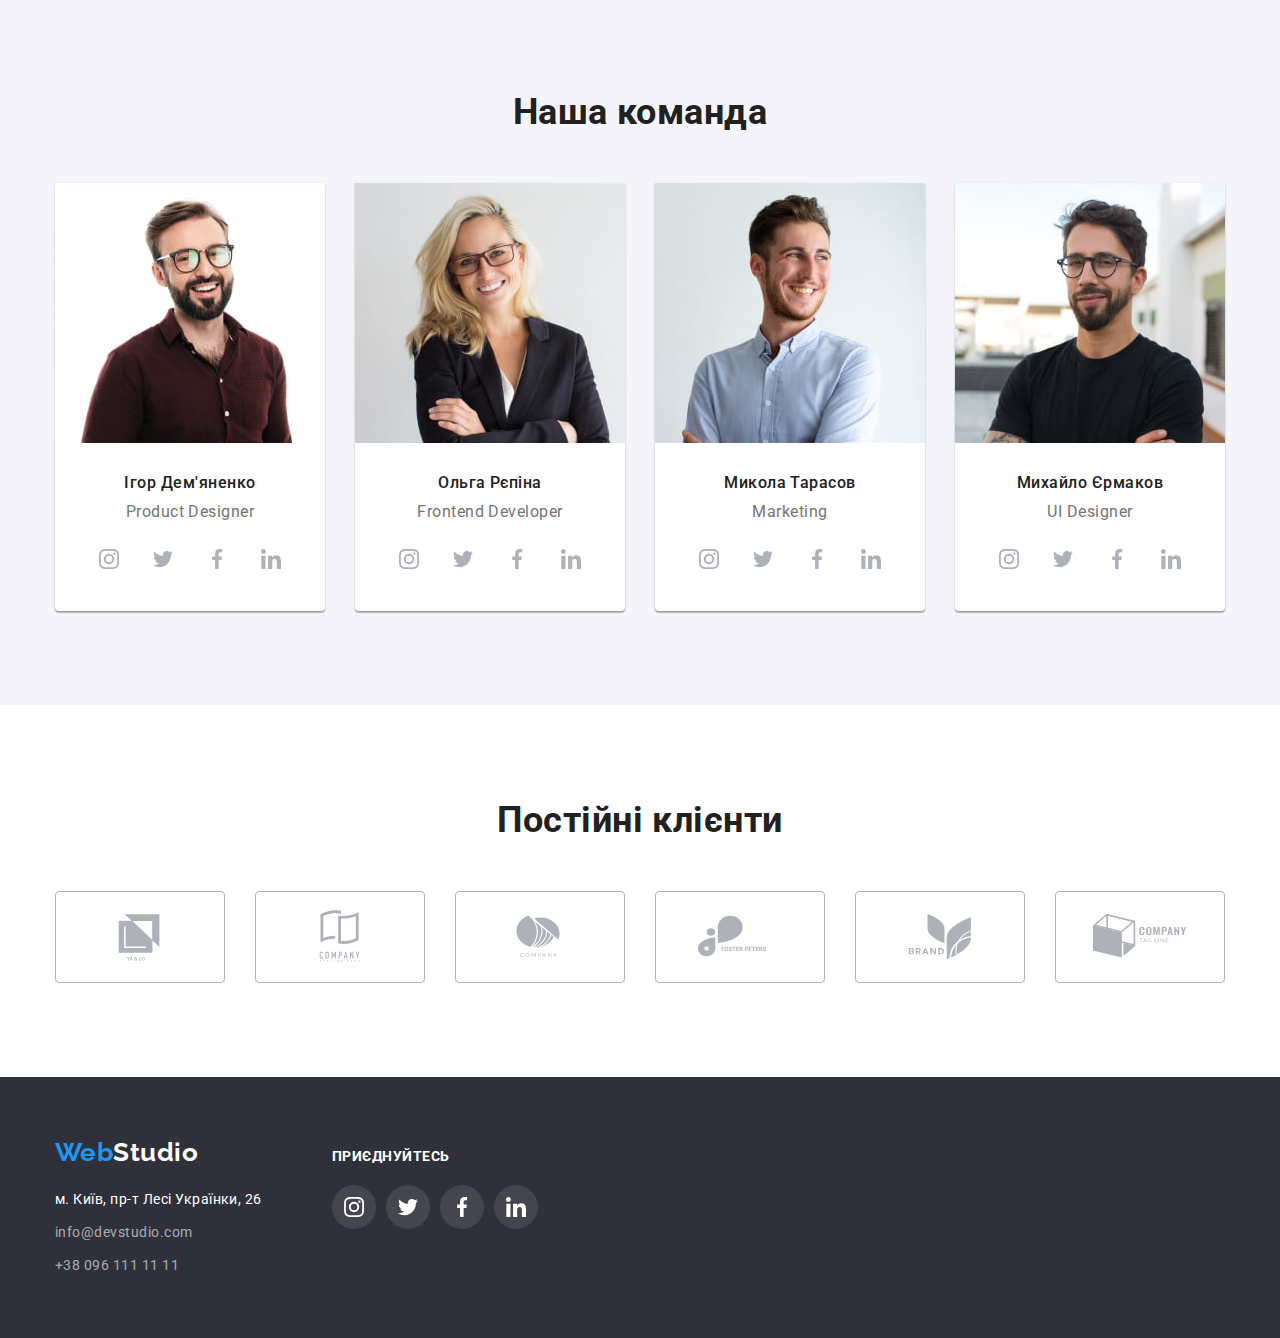
==== commit d323e2eb: "дз4" ====
--- a/index.html
+++ b/index.html
@@ -60,7 +60,6 @@
 <main>
     <!-- Герой -->
     <section class="hero-section section">
-        <!-- <div class="overlay"></div> -->
         <div class="container">
             <div class="hero-container">
                 <h1 class="hero-title">Ефективні рішення для вашого бізнесу</h1>
--- a/css/styles.css
+++ b/css/styles.css
@@ -157,6 +157,7 @@
     align-items: center;
     padding-top: 32px;
     padding-bottom: 32px;
+    
 
     color: var(--secondary-text-color);
 
@@ -175,14 +176,7 @@
 .smartphone-icon {
     margin-right: 10px;
 
-    fill: var(--secondary-text-color);
-}
-
-.envelope-icon:hover,
-.envelope-icon:focus,
-.smartphone-icon:hover,
-.smartphone-icon:focus {
-    fill: var(--accent-color);
+    fill: currentColor;
 }
 
 
@@ -196,7 +190,7 @@
     margin: 0 auto;
 
     background-color: var(--secondary-bcg-color);
-    background-image: url(../images/bcgimage.jpg);
+    background: linear-gradient(rgba(47, 48, 58, 0.4), rgba(47, 48, 58, 0.4)), url(../images/bcgimage.jpg);
     background-repeat: no-repeat;
     background-position: center;
     background-size: cover;
